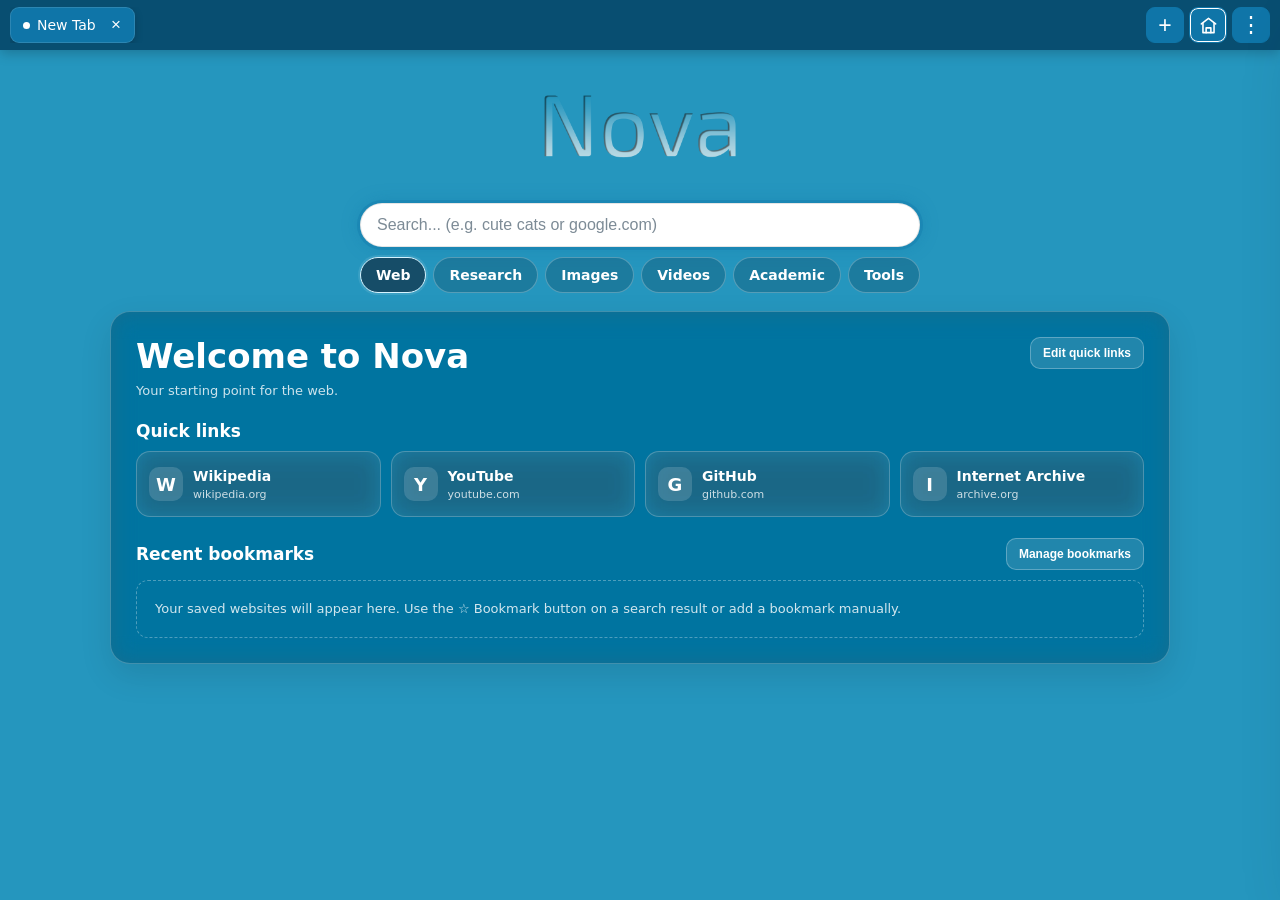
==== index.html @ a722468c "Refresh NovaCore diagnostics asset" ====
<!doctype html>
<html lang="en">
<head>
<meta charset="utf-8" />
<title>Nova</title>
<link rel="icon" href="favicon.png" type="image/x-icon">
<meta name="viewport" content="width=device-width,initial-scale=1" />
<link rel="stylesheet" href="Nova.css?v=20261014-v262-bugfix1">
</head>
<body>
  <img src="Novalogo.png" alt="Logo" id="Novalogopng" style="width:200px; height:auto; display:block; margin:20px auto;">

  
  <section id="novaSettingsPanel" aria-hidden="true">
    <button class="nova-settings-close" id="novaSettingsClose" type="button" title="Close Settings">×</button>
    <div id="novaSettingsContent"></div>
  </section>

<main>
    <section class="search-wrap">
      <input id="urlInput" placeholder="Search... (e.g. cute cats or google.com)" autocomplete="off" />
      <div id="suggestionBox" class="suggestions" role="listbox"></div>
    </section>


    <div id="loadingSpinner" class="spinner" aria-hidden="true"></div>

    <section id="webSearchContainer" aria-live="polite">
      <h2 class="web-search-title">Web Results</h2>
      <div id="webSearchResults"></div>
      <div class="web-search-note">:)</div>
    </section>

    <section id="resultContainer">
      <article id="wikiSummary"></article>
      <aside id="relatedMedia">
        <h3 style="margin-top:0">Related Images!</h3>
        <div id="imagesSection" class="media-section" aria-live="polite"></div>
        <h3 style="margin:0 0 6px 0">Related Videos!</h3>
        <div id="videosSection" class="media-section"></div>
      </aside>
    </section>

    <section id="timelineContainer"><h3 style="margin-top:0">Timeline</h3><div id="timelineList" class="timeline-list"></div></section>

    <!-- Lightbox -->
    <div id="lightbox" aria-hidden="true">
      <span class="close" id="closeLightbox" title="Close">&times;</span>
      <span class="nav prev" id="lightPrev" title="Previous">&#10094;</span>
      <img id="lightboxImg" alt="Expanded image"/>
      <span class="nav next" id="lightNext" title="Next">&#10095;</span>
    </div>

    <!-- Rickroll fallback (hidden until needed) -->
    <section id="rickrollContainer" style="display:none; margin-top:20px;">
      <h3>get rickrolled bozo</h3>
      <img src="Rickroll.gif" alt="Rickroll GIF" style="max-width:520px;border-radius:12px;"/>
    </section>

    <!-- Matrix canvas overlay -->
    <canvas id="matrixCanvas"></canvas>
  </main>

<script src="NovaCore.js?v=20261016-web-diagnostics1"></script>
<script src="NovaAudio.js?v=20261014-optimization1"></script>
<script src="NovaTimeline.js?v=20261014-v262-bugfix1"></script>












<!-- Settings and supporting Nova features -->
<script src="Settings.js?v=20261014-v262-bugfix1"></script>
<script src="NovaTranslate.js?v=20261014-optimization1"></script>
<script src="NovaTabs.js?v=20261014-v262-bugfix1"></script>
<script src="NovaResearch.js?v=20261014-v262-bugfix1"></script>

<script src="NovaHome.js?v=20261014-v262-bugfix1"></script>

</body>
</html>
---- Nova.css ----
/* =========================================================
   Basic layout
   ========================================================= */
body {
  font-family: "Pixelify Sans", system-ui, -apple-system, "Segoe UI", Roboto, "Helvetica Neue", Arial;
  background-color: #2596be;
  color: white;
  text-align: center;
  margin: 32px 12px;
  transition: background 0.3s ease;
}

.search-wrap { position: relative; max-width: 560px; margin: 0 auto; }

input#urlInput {
  width: 100%; padding: 12px 16px; font-size: 16px; border-radius: 999px; border: 1px solid rgba(0,0,0,0.1);
  box-sizing: border-box;
}

input#urlInput:focus {
  outline: none;
  box-shadow: 0 0 12px 3px #a8d0e6;
  transition: box-shadow 0.3s ease;
}

/* =========================================================
   Buttons — tactile feedback (squish + press shadow + ripple)
   ========================================================= */
button {
  margin-top: 12px; padding: 12px 26px; border-radius: 28px; border: none; cursor: pointer;
  background: #0f75a8; color: white; box-shadow: 0 6px 12px rgba(0,0,0,0.12);
  position: relative;
  overflow: hidden;                          /* clips the ripple */
  -webkit-tap-highlight-color: transparent;  /* removes mobile gray flash */
  user-select: none;
  touch-action: manipulation;
  transition: transform 0.12s ease, box-shadow 0.15s ease, background-color 0.2s ease;
}
button:hover { transform: translateY(-2px); }

/* the "press-in" squish */
button:active {
  transform: translateY(1px) scale(0.97);
  box-shadow: 0 2px 5px rgba(0,0,0,0.2);     /* shadow shrinks = feels pushed down */
  transition-duration: 0.05s;                /* near-instant response on press */
}

/* ripple that expands on release (material-style) */
button::after {
  content: "";
  position: absolute;
  inset: 0;
  border-radius: inherit;
  background: radial-gradient(circle, rgba(255,255,255,0.5) 10%, transparent 10.01%) no-repeat 50%;
  transform: scale(10);
  opacity: 0;
  transition: transform 0.4s ease, opacity 0.7s ease;
  pointer-events: none;
}
button:active::after {
  transform: scale(0);
  opacity: 0.35;
  transition: 0s;
}

/* visible only for keyboard users */
button:focus-visible {
  outline: none;
  box-shadow: 0 0 0 3px rgba(168, 208, 230, 0.8), 0 6px 12px rgba(0,0,0,0.12);
}

/* keep the Nova menu buttons flat/quiet (remove these 2 lines if you
   want the ripple on them too) */
#novaSettingsMenuToggle::after,
.nova-overflow-item::after { display: none; }

/* =========================================================
   Suggestions
   ========================================================= */
.suggestions { position: absolute; left: 0; right: 0; top: 52px; background: white; color: #222; border-radius: 10px; box-shadow: 0 6px 18px rgba(0,0,0,0.12); z-index: 30; max-height: 240px; overflow:auto; display:none; }
.suggestions.show { display:block; }
.suggestions div { padding: 8px 12px; cursor:pointer; }
.suggestions div:hover, .suggestions .highlighted { background:#0f75a8; color:white; }

/* =========================================================
   Web Search Results
   ========================================================= */
#webSearchContainer {
  display:none;
  width:92%;
  max-width:1100px;
  margin:22px auto 0;
  background:rgba(0,0,0,0.24);
  padding:16px;
  border-radius:12px;
  box-sizing:border-box;
  text-align:left;
}
#webSearchContainer.visible { display:block; }

.web-search-title { margin:0 0 10px; font-size:19px; }

.web-result { padding:11px 8px; border-top:1px solid rgba(255,255,255,0.10); }
.web-result:first-of-type { border-top:none; }
.web-result a { color:#bfeaff; text-decoration:none; font-size:17px; font-weight:700; }
.web-result a:hover { text-decoration:underline; }

.web-result-head { display:flex; align-items:center; gap:8px; }

.web-result-favicon {
  width:20px; height:20px; flex:0 0 20px;
  border-radius:4px; object-fit:contain;
  background:rgba(255,255,255,0.08);
}

.web-result-url { color:#8ad0ec; font-size:12px; margin-top:3px; overflow-wrap:anywhere; }
.web-result-snippet { color:#e4f7ff; font-size:13px; line-height:1.45; margin-top:5px; }
.web-search-note { color:#b8ddeb; font-size:12px; margin-top:10px; }

/* =========================================================
   Results layout
   ========================================================= */
#resultContainer { display:none; margin-top:28px; max-width:1200px; margin-left:auto; margin-right:auto; gap:20px; justify-content:center; align-items:flex-start; }
#resultContainer.visible { display:flex; flex-wrap:wrap; }

#wikiSummary, #relatedMedia { background: rgba(0,0,0,0.28); padding:18px; border-radius:12px; box-sizing:border-box; color:white; }
#wikiSummary { width: 44%; min-width:260px; text-align:left; max-height:720px; overflow:auto; }
#relatedMedia { width: 44%; min-width:260px; display:flex; flex-direction:column; gap:12px; max-height:720px; overflow:auto; }

#wikiSummary img { width:100%; border-radius:10px; box-shadow: 0 6px 18px rgba(0,0,0,0.25); }

.media-section { display:flex; gap:8px; flex-wrap:wrap; padding:10px; background:rgba(255,255,255,0.03); border-radius:10px; max-height:320px; overflow:auto; }
.media-section img, .media-section video { width:160px; height:110px; object-fit:cover; border-radius:8px; cursor:pointer; box-shadow:0 4px 10px rgba(0,0,0,0.25); transition:transform .12s ease; }
.media-section img:hover, .media-section video:hover { transform:scale(1.06); }

/* =========================================================
   Timeline
   ========================================================= */
#timelineContainer { margin-top:18px; max-width:900px; margin-left:auto; margin-right:auto; text-align:left; background:rgba(0,0,0,0.18); padding:12px; border-radius:10px; display:none; }

.timeline-count { margin:0 0 10px; color:rgba(255,255,255,.72); font:12px/1.5 system-ui,sans-serif; }
.timeline-list { display:flex; flex-direction:column; gap:8px; }
.timeline-item { display:flex; align-items:flex-start; gap:10px; background:rgba(255,255,255,0.04); border:1px solid rgba(255,255,255,.08); padding:11px 12px; border-radius:8px; line-height:1.5; }
.timeline-year { flex:0 0 54px; font-weight:700; color:#a8d0e6; font-variant-numeric:tabular-nums; }
.timeline-description { min-width:0; }

/* =========================================================
   Spinner
   ========================================================= */
.spinner { display:none; margin:20px auto; border:6px solid rgba(255,255,255,0.25); border-top:6px solid white; border-radius:50%; width:52px; height:52px; animation:spin 1s linear infinite; }
.spinner.visible { display:block; }
@keyframes spin { to { transform:rotate(360deg); } }

/* =========================================================
   Lightbox modal
   ========================================================= */
#lightbox { display:none; position:fixed; inset:0; background:rgba(0,0,0,0.92); z-index:1000; align-items:center; justify-content:center; }
#lightbox.show { display:flex; }
#lightbox img { max-width:92%; max-height:86%; border-radius:10px; box-shadow: 0 10px 40px rgba(0,0,0,0.6); }
#lightbox .close { position:fixed; right:22px; top:18px; color:white; font-size:28px; cursor:pointer; }
#lightbox .nav { position:fixed; top:50%; transform:translateY(-50%); font-size:48px; color:rgba(255,255,255,0.9); cursor:pointer; user-select:none; }
#lightbox .prev { left:16px; }
#lightbox .next { right:16px; }

/* =========================================================
   Matrix canvas (overlay)
   ========================================================= */
canvas#matrixCanvas { position:fixed; inset:0; z-index:1200; pointer-events:none; display:none; }

/* =========================================================
   Nova Settings / overflow menu
   ========================================================= */
#novaSettingsMenu { position: relative; flex-shrink: 0; }

#novaSettingsMenuToggle {
  width: 38px !important;
  height: 36px !important;
  min-width: 38px;
  margin: 0 !important;
  padding: 0 !important;
  border-radius: 9px;
  background: rgba(255,255,255,0.12);
  color: white;
  box-shadow: none;
  font-size: 22px;
  line-height: 1;
  letter-spacing: 1px;
}
#novaSettingsMenuToggle:hover { background: rgba(255,255,255,0.22); transform: none; }

#novaSettingsDropdown {
  position: absolute;
  top: calc(100% + 7px);
  right: 0;
  width: 190px;
  padding: 6px;
  box-sizing: border-box;
  border-radius: 10px;
  background: var(--ns-bg, rgba(7,16,24,0.98));
  color: var(--ns-text, #ffffff);
  border: 1px solid var(--ns-border, rgba(255,255,255,0.16));
  box-shadow: 0 10px 28px var(--ns-shadow, rgba(0,0,0,0.35));
  z-index: 2005;
  display: none;
}
#novaSettingsDropdown.show { display: block; }

.nova-overflow-item {
  box-sizing: border-box;
  width: 100% !important;
  min-width: 0 !important;
  height: 38px !important;
  margin: 0 !important;
  padding: 0 12px !important;
  display: flex !important;
  align-items: center;
  gap: 10px;
  border: 1px solid transparent !important;
  border-radius: 8px !important;
  background: transparent !important;
  color: var(--ns-text, var(--nova-page-text, #ffffff)) !important;
  box-shadow: none !important;
  font-size: 14px;
  text-align: left;
  transform: none !important;
}
.nova-overflow-item:hover {
  background: var(--ns-hover, rgba(255,255,255,0.12)) !important;
  border-color: var(--ns-border-strong, var(--nova-accent, #2596be)) !important;
  color: var(--ns-text, var(--nova-page-text, #ffffff)) !important;
  transform: none !important;
}
.nova-overflow-item.is-active {
  background: var(--ns-hover, rgba(37,150,190,0.18)) !important;
  border-color: var(--nova-accent, #2596be) !important;
  color: var(--ns-text, var(--nova-page-text, #ffffff)) !important;
}

#novaSettingsPanel {
  position: fixed;
  top: 52px;
  right: 10px;
  bottom: auto;
  width: min(430px, calc(100vw - 20px));
  max-height: min(700px, calc(100vh - 70px));
  overflow: auto;
  z-index: 2004;
  display: none;
  box-sizing: border-box;
  padding: 18px;
  border-radius: 14px;
  background: rgba(7,16,24,0.98);
  color: white;
  text-align: left;
  box-shadow: 0 12px 35px rgba(0,0,0,0.38);
  border: 1px solid rgba(255,255,255,0.16);
}
#novaSettingsPanel.show { display: block; }

#novaSettingsPanel .nova-settings-close {
  float: right;
  margin: 0 0 10px 10px;
  padding: 5px 10px;
  font-size: 18px;
  line-height: 1;
}

/* =========================================================
   Responsive
   ========================================================= */
@media (max-width:900px) {
  #wikiSummary,#relatedMedia { width: 100%; }
  .media-section img, .media-section video { width:140px; height:100px; }
}

/* Respect users who prefer less motion */
@media (prefers-reduced-motion: reduce) {
  button { transition: none; }
}
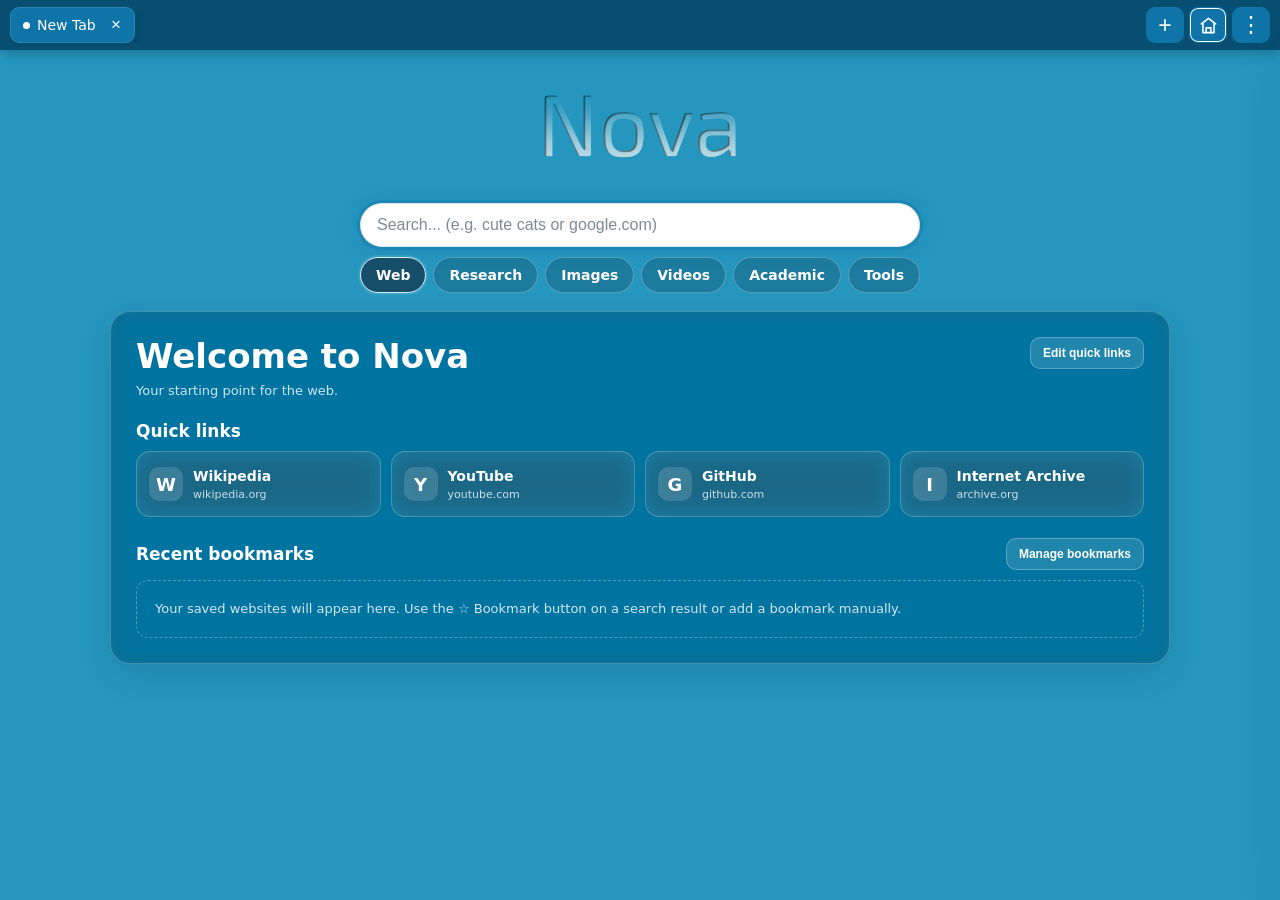
==== commit ed051bd1: "Refresh web search provider fallback script" ====
--- a/index.html
+++ b/index.html
@@ -61,7 +61,7 @@
     <canvas id="matrixCanvas"></canvas>
   </main>
 
-<script src="NovaCore.js?v=20261016-web-diagnostics1"></script>
+<script src="NovaCore.js?v=20261016-search-provider-fallback1"></script>
 <script src="NovaAudio.js?v=20261014-optimization1"></script>
 <script src="NovaTimeline.js?v=20261014-v262-bugfix1"></script>
 
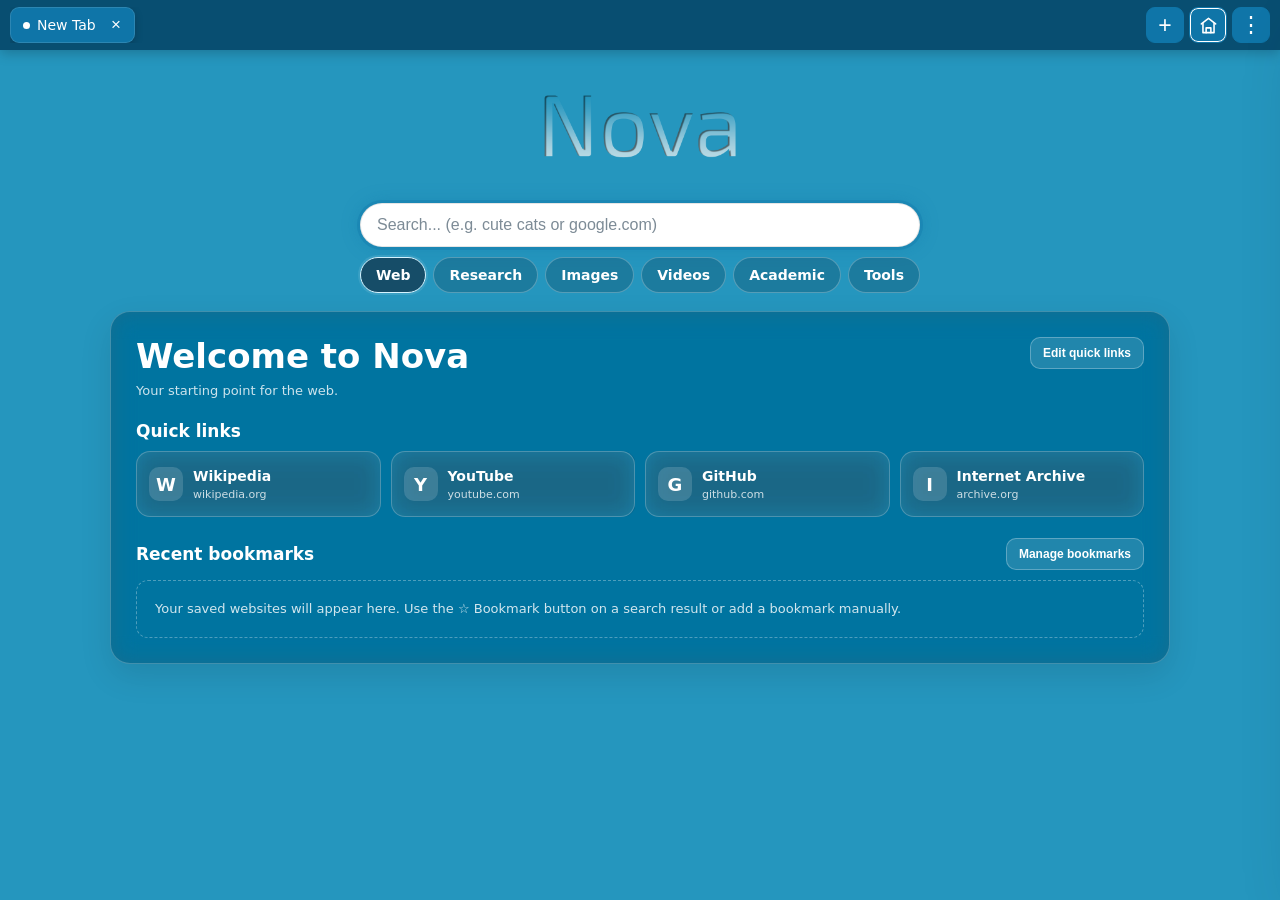
==== commit 4b2d9915: "Refresh Nova direct search API asset" ====
--- a/index.html
+++ b/index.html
@@ -61,7 +61,7 @@
     <canvas id="matrixCanvas"></canvas>
   </main>
 
-<script src="NovaCore.js?v=20261016-search-provider-fallback1"></script>
+<script src="NovaCore.js?v=20261016-direct-search-apis1"></script>
 <script src="NovaAudio.js?v=20261014-optimization1"></script>
 <script src="NovaTimeline.js?v=20261014-v262-bugfix1"></script>
 
